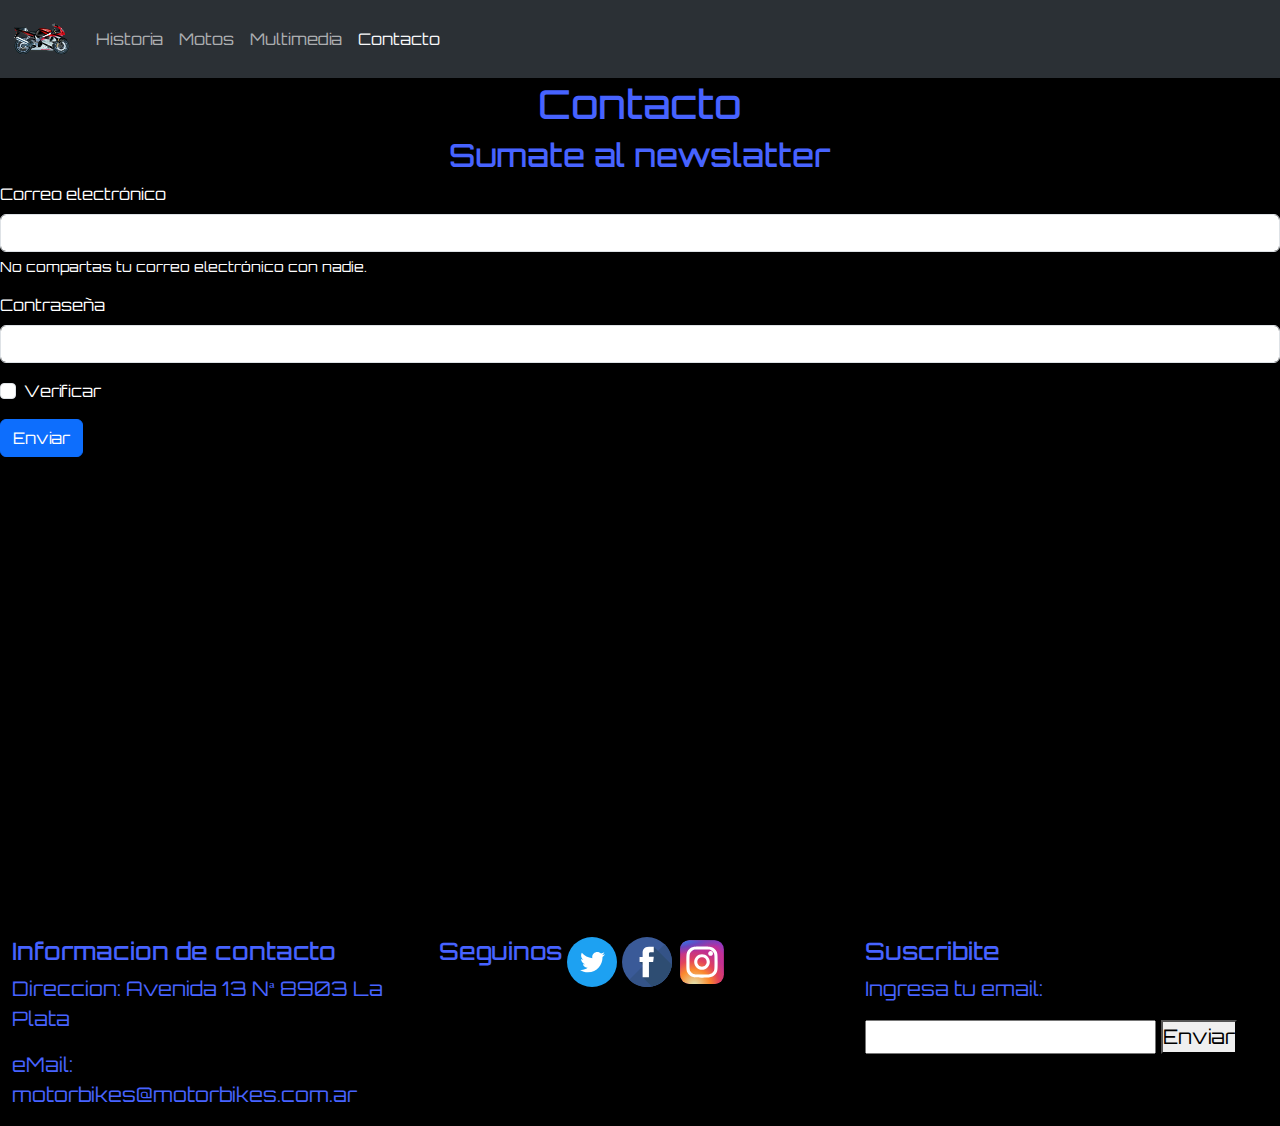
==== pages/contacto.html @ 4d4e0c80 "Agrego & @imports _reset y _tipografias" ====
<!DOCTYPE html>
<html lang="en">

<head>
    <meta charset="UTF-8">
    <meta http-equiv="X-UA-Compatible" content="IE=edge">
    <meta name="viewport" content="width=device-width, initial-scale=1.0">
    <link rel="shortcut icon" href="../images/motoFavi.jpg" type="image/x-icon">
    <link rel="stylesheet" href="../css/bootstrap.min.css">
    <link rel="stylesheet" href="../css/style.css">
    <title>¡Motorbikes!</title>
</head>


<body class="cuerpoContacto">
    <nav class="navbar fixed-top navbar-expand-lg bg-body-tertiary bg-dark" data-bs-theme="dark">
        <div class="container-fluid">
            <a class="navbar-brand" href="../index.html"><img src="../images/motorcycle-svgrepo-com.svg" alt="logo"
                    width="60" height="60"></a>
            <button class="navbar-toggler" type="button" data-bs-toggle="collapse" data-bs-target="#navbarNavAltMarkup"
                aria-controls="navbarNavAltMarkup" aria-expanded="false" aria-label="Toggle navigation">
                <span class="navbar-toggler-icon"></span>
            </button>
            <div class="collapse navbar-collapse" id="navbarNavAltMarkup">
                <div class="navbar-nav">
                    <a class="nav-link" href="../pages/historia.html">Historia</a>
                    <a class="nav-link" href="../pages/motos.html">Motos</a>
                    <a class="nav-link" href="../pages/multimedia.html">Multimedia</a>
                    <a class="nav-link active" aria-current="page" href="#">Contacto</a>
                </div>
            </div>
        </div>
    </nav>
    <div class="contenedorH1">
        <h1 class="tituloH1">Contacto</h1>
        <h2>Sumate al newslatter</h2>
    </div>

    <form id="formulario">
        <div class="mb-3">
            <label for="exampleInputEmail1" class="form-label">Correo electrónico</label>
            <input type="email" class="form-control" id="exampleInputEmail1" aria-describedby="emailHelp">
            <div id="emailHelp" class="form-text">No compartas tu correo electrónico con nadie.</div>
        </div>
        <div class="mb-3">
            <label for="exampleInputPassword1" class="form-label">Contraseña</label>
            <input type="password" class="form-control" id="exampleInputPassword1">
        </div>
        <div class="mb-3 form-check">
            <input type="checkbox" class="form-check-input" id="exampleCheck1">
            <label class="form-check-label" for="exampleCheck1">Verificar</label>
        </div>
        <button type="submit" class="btn btn-primary">Enviar</button>
    </form>
    <div class="mapa">
        <div class="container">
            <div class="row">
                <iframe
                    src="https://www.google.com/maps/embed?pb=!1m14!1m12!1m3!1d22006.909060928116!2d-57.95461338747959!3d-34.92284332078868!2m3!1f0!2f0!3f0!3m2!1i1024!2i768!4f13.1!5e0!3m2!1ses!2sar!4v1678194452359!5m2!1ses!2sar"
                    width="600" height="450" style="border:0;" allowfullscreen="" loading="lazy"
                    referrerpolicy="no-referrer-when-downgrade"></iframe>
            </div>
        </div>
    </div>


    <footer class="footer">
        <div class="container-fluid">
            <div class="row">
                <div class="col-lg-4 col-md-12">
                    <div class="direccion">
                        <h4>Informacion de contacto</h4>
                        <p>Direccion: Avenida 13 Nª 8903 La Plata</p>
                        <p>eMail: motorbikes@motorbikes.com.ar</p>
                    </div>
                </div>
                <div class="col-lg-4 col-md-12">
                    <div class="redes">
                        <h4>Seguinos</h4>
                        <img width="50" src="../images/twitter.svg" alt="Logo de Twitter">
                        <img width="50" src="../images/facebook.svg" alt="Logo de Facebook">
                        <img width="50" src="../images/instagram.svg" alt="Logo de Instagram">
                    </div>
                </div>

                <div class="col-lg-4 col-md-12">
                    <div class="suscripcion">
                        <h4>Suscribite</h4>
                        <p>Ingresa tu email:</p>
                        <input type="text">
                        <button type="submit">Enviar</button>
                    </div>
                </div>
            </div>
        </div>

        </div>
    </footer>

    <script src="../scripts/bootstrap.bundle.min.js"></script>

</body>

</html>
---- css/style.css ----
* {
    margin: 0;
    padding: 0;
    box-sizing: border-box;
}

/*Fuentes*/
@font-face {
    font-family: "Orbitron";
    src: url("../fonts/orbitron/Orbitron-VariableFont_wght.ttf");
}

.cuerpo {
    background-color: black;
    display: grid;
    grid-template-areas:
        "nav            nav             nav"
        "contenedorH1 contenedorH1 contenedorH1"
        "noticias noticias noticias"
        "footer     footer         footer";
    grid-template-rows: 60px 0.3fr 2fr 0.5fr;
    grid-template-columns: 1fr 1fr 1fr;
    gap: 10px;
    min-height: 100vh;
    font-family: "Orbitron";
    padding-top: 10px;


}

/*Barra de navegacion*/
.nav {
    grid-area: nav;
    /*display: flex;*/
    align-items: center;
    font-family: "Orbitron";
    position: fixed;
    top: 0;
    left: 0;
    margin: auto;
    width: 100%;
    background-color: black;

}

/* Esto es de la navbar anterior
.space {
    display: flex;
    justify-content: space-between;
}

.logo {
    display: inline-block;
    vertical-align: middle;
    width: 70px;
}

.logo img {
    display: block;
    width: 100%;
    height: auto;
}

.menu {
    display: flex;
    align-items: center;
}

.menu ul {
    list-style-type: none;
    display: flex;
    justify-content: flex-end;
    align-items: center;


}

.nav li {
    text-align: center;
    
}

.nav a {
    color: rgb(71, 99, 255);
    font-size: 2rem;
    padding: 10px;
    text-decoration: none;

}
*/
.navbar.fixed-top.navbar-expand-lg.bg-body-tertiary.bg-dark {
    padding: 4px 0px;
}

/*Titulo H1*/
.contenedorH1 {
    grid-area: contenedorH1;
    display: flex;
    flex-direction: column;
    justify-content: space-around;
    align-items: center;
    font-family: "Orbitron";
    font-size: 30px;
    color: rgb(71, 99, 255);
    text-align: center;
}

.contenedorH1 h3 {
    font-size: 20px;
    text-align: center;
}



/*Seccion*/

.noticias {
    grid-area: noticias;
    display: grid;
    grid-template-columns: repeat(3, 1fr);
    grid-template-rows: 1fr;
    grid-template-areas:
        "img1 img2 img3"
    ;


}

.noticias_img {
    width: 100%;
    height: 95%;
    object-fit: cover;
}

.seccion1 {
    grid-area: img1;
    border: 1px solid white;
    padding: 10px;
    color: white;
    font-family: "Orbitron";
    text-align: center;

}

.seccion2 {
    grid-area: img2;
    border: 1px solid white;
    padding: 10px;
    color: white;
    font-family: "Orbitron";
    text-align: center;


}

.seccion3 {
    grid-area: img3;
    border: 1px solid white;
    padding: 10px;
    color: white;
    font-family: "Orbitron";
    text-align: center;
}

.noticias .seccion1 .pHover:hover, .noticias .seccion2 .pHover:hover, .noticias .seccion3 .pHover:hover {
    color: red;
  }

/*Pie*/
.footer {
    grid-area: footer;
    display: flex;
    justify-content: space-between;
    color: rgb(71, 99, 255);
    font-family: "Orbitron";
    font-size: 20px;

}

.redes {
    display: flex;
    align-items: flex-start;
    gap: 5px;
}

/*Historia*/

.cuerpoHistoria {
    background-color: black;
    display: grid;
    grid-template-areas:
        "nav      nav      nav       nav"
        "contenedorH1 contenedorH1 contenedorH1 contenedorH1"
        "seccionHistoria seccionHistoria seccionHistoria seccionHistoria "
        "footer     footer    footer      footer";
    grid-template-rows: 60px 0.3fr 2fr 0.5fr;
    grid-template-columns: 1fr 1fr 1fr 1fr;
    gap: 10px;
    min-height: 100vh;
    font-family: "Orbitron";
}

.seccionHistoria {
    grid-area: seccionHistoria;
    font-family: "Orbitron";
    color: white;
}

.col-lg-6.col-md-12 {
    padding: 8px;
}

.card-body {
    background-color: #212529;
    color: white;
}

.container.text-center.h3CardHistoria {
    color: aqua;
}

/* Probando estilos en acordiones
.accordion {
    --bs-accordion-active-bg:black;
}

.accordion-item {
    background-color: black;
    color: white;
}

.accordion-button.collapsed {
    color: rgb(253, 95, 4);
    background: rgb(51, 66, 94);
}*/

/*Motos*/
.cuerpoMotos {
    padding-top: 80px;
    font-family: "Orbitron";
    background-color: black;
}

.card-text{
    color: white;
}

/*Multimedia*/
.cuerpoMultimedia {
    font-family: "Orbitron";
    padding-top: 80px;
    background-color: black;
}

.container-fluid.sonidos{
    padding: 15px 0px;
}

/*Contacto*/

.cuerpoContacto {
    font-family: "Orbitron";
    background-color: black;
    padding-top: 80px;
}

#formulario {
    color: white;
}

#emailHelp{
    color: white;
}

.mapa{
    padding: 15px 0px 15px 0px;
}

/*Mediasqueris*/

@media (max-width:768px) {
    .noticias {
        grid-template-columns: 1fr;
        grid-template-rows: 1fr 1fr 1fr;
        grid-template-areas:
            "img1"
            "img2"
            "img3";
    }

    .footer {
        flex-direction: column;
        justify-content: space-evenly;
    }
}
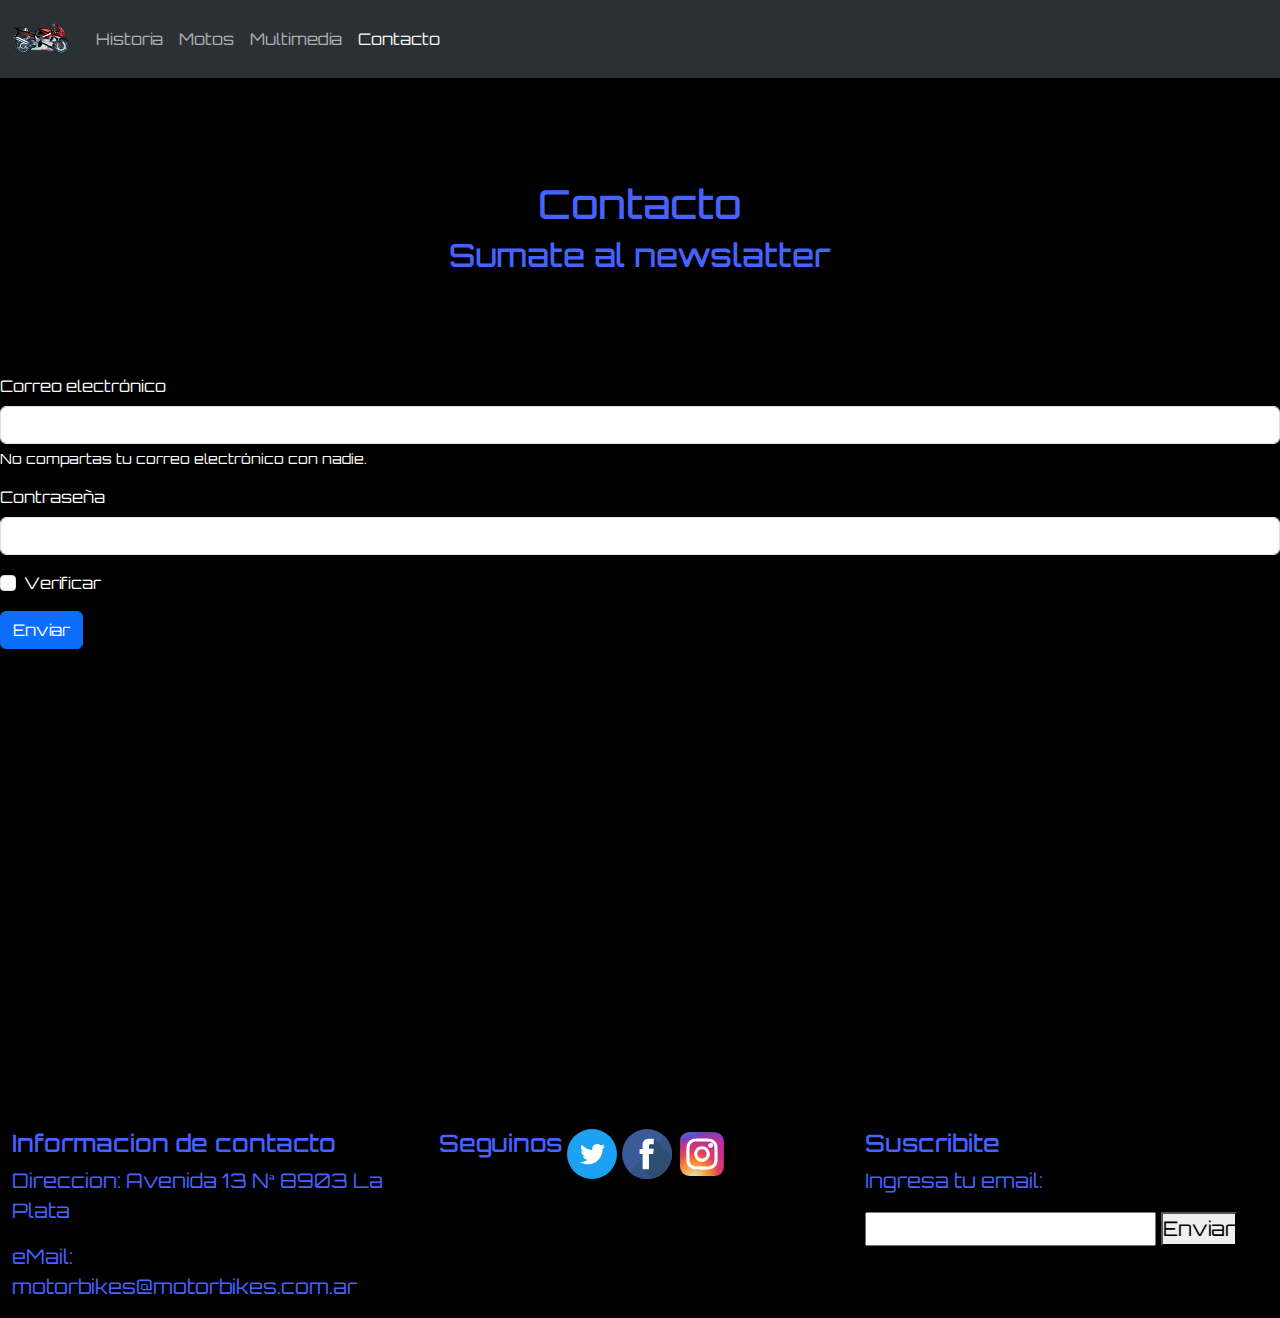
==== commit fb2b50a3: "Includes, mixin, variables, &, gradientes, animaciones SEO" ====
--- a/pages/contacto.html
+++ b/pages/contacto.html
@@ -7,7 +7,7 @@
     <meta name="viewport" content="width=device-width, initial-scale=1.0">
     <link rel="shortcut icon" href="../images/motoFavi.jpg" type="image/x-icon">
     <link rel="stylesheet" href="../css/bootstrap.min.css">
-    <link rel="stylesheet" href="../css/style.css">
+    <link rel="stylesheet" href="../css/styles.css">
     <title>¡Motorbikes!</title>
 </head>
 
@@ -32,8 +32,8 @@
         </div>
     </nav>
     <div class="contenedorH1">
-        <h1 class="tituloH1">Contacto</h1>
-        <h2>Sumate al newslatter</h2>
+        <h1 class="tituloH1" id="h1Contacto">Contacto</h1>
+        <h2 id="h2Contacto">Sumate al newslatter</h2>
     </div>
 
     <form id="formulario">
--- a/css/styles.css
+++ b/css/styles.css
@@ -0,0 +1,225 @@
+* {
+  margin: 0;
+  padding: 0;
+  box-sizing: border-box;
+}
+
+/*Fuentes*/
+@font-face {
+  font-family: "Orbitron";
+  src: url("../fonts/orbitron/Orbitron-VariableFont_wght.ttf");
+}
+.cuerpo {
+  background-image: linear-gradient(112.1deg, rgb(32, 38, 57) 11.4%, rgb(63, 76, 119) 70.2%);
+  display: grid;
+  grid-template-areas: "nav            nav             nav" "contenedorH1 contenedorH1 contenedorH1" "noticias noticias noticias" "footer     footer         footer";
+  grid-template-rows: 60px 0.3fr 2fr 0.5fr;
+  grid-template-columns: 1fr 1fr 1fr;
+  gap: 10px;
+  min-height: 100vh;
+  font-family: "Orbitron";
+}
+
+/*Barra de navegacion*/
+.nav {
+  grid-area: nav;
+  /*display: flex;*/
+  align-items: center;
+  font-family: "Orbitron";
+  position: fixed;
+  top: 0;
+  left: 0;
+  margin: auto;
+  width: 100%;
+  background-color: black;
+}
+
+.navbar.fixed-top.navbar-expand-lg.bg-body-tertiary.bg-dark {
+  padding: 4px 0px;
+}
+
+/*Titulo H1*/
+.contenedorH1 {
+  grid-area: contenedorH1;
+  display: flex;
+  flex-direction: column;
+  justify-content: space-around;
+  align-items: center;
+  font-family: "Orbitron";
+  font-size: 30px;
+  color: rgb(71, 99, 255);
+  text-align: center;
+}
+.contenedorH1 h3 {
+  font-size: 20px;
+  text-align: center;
+}
+
+#h1Index {
+  margin-top: 100px;
+}
+
+#h2Index {
+  margin-bottom: 100px;
+}
+
+/*Seccion*/
+.noticias {
+  grid-area: noticias;
+  display: grid;
+  grid-template-columns: repeat(3, 1fr);
+  grid-template-rows: 1fr;
+  grid-template-areas: "img1 img2 img3";
+}
+.noticias .seccion1, .noticias .seccion2, .noticias .seccion3 {
+  border: 1px solid white;
+  padding: 10px;
+  color: white;
+  font-family: "Orbitron";
+  text-align: center;
+}
+.noticias .seccion1 .pHover:hover, .noticias .seccion2 .pHover:hover, .noticias .seccion3 .pHover:hover {
+  color: red;
+}
+
+.noticias_img {
+  width: 100%;
+  height: 95%;
+  object-fit: cover;
+}
+
+.seccion1 {
+  grid-area: img1;
+}
+
+.seccion2 {
+  grid-area: img2;
+}
+
+.seccion3 {
+  grid-area: img3;
+}
+
+/*Pie*/
+.footer {
+  grid-area: footer;
+  display: flex;
+  justify-content: space-between;
+  color: rgb(71, 99, 255);
+  font-family: "Orbitron";
+  font-size: 20px;
+}
+
+.redes {
+  display: flex;
+  align-items: flex-start;
+  gap: 5px;
+}
+
+/*Historia*/
+.cuerpoHistoria {
+  background-color: black;
+  display: grid;
+  grid-template-areas: "nav      nav      nav       nav" "contenedorH1 contenedorH1 contenedorH1 contenedorH1" "seccionHistoria seccionHistoria seccionHistoria seccionHistoria " "footer     footer    footer      footer";
+  grid-template-rows: 60px 0.3fr 2fr 0.5fr;
+  grid-template-columns: 1fr 1fr 1fr 1fr;
+  gap: 10px;
+  min-height: 100vh;
+  font-family: "Orbitron";
+}
+.cuerpoHistoria #h1Historia {
+  margin-top: 100px;
+}
+.cuerpoHistoria #h2Historia {
+  margin-bottom: 100px;
+}
+.cuerpoHistoria .seccionHistoria {
+  grid-area: seccionHistoria;
+  font-family: "Orbitron";
+  color: white;
+}
+.cuerpoHistoria .seccionHistoria .col-lg-6.col-md-12 {
+  padding: 8px;
+}
+.cuerpoHistoria .seccionHistoria .col-lg-6.col-md-12 .card-body {
+  background-color: #212529;
+  color: white;
+}
+.cuerpoHistoria .seccionHistoria .col-lg-6.col-md-12 .card-body .container.text-center.h3CardHistoria {
+  color: aqua;
+}
+
+/*Motos*/
+.cuerpoMotos {
+  padding-top: 80px;
+  font-family: "Orbitron";
+  background-color: black;
+}
+.cuerpoMotos #h1Motos {
+  margin-top: 100px;
+}
+.cuerpoMotos #h2Motos {
+  margin-bottom: 100px;
+}
+.cuerpoMotos .col-lg-6.col-md-12 {
+  padding: 8px;
+}
+.cuerpoMotos .card-body {
+  background-color: #212529;
+  color: white;
+}
+
+.card-text {
+  color: white;
+  text-align: center;
+}
+
+/*Multimedia*/
+.cuerpoMultimedia {
+  font-family: "Orbitron";
+  padding-top: 80px;
+  background-color: black;
+}
+.cuerpoMultimedia #h1Multimedia {
+  margin: 100px 0 100px 0;
+}
+.cuerpoMultimedia .container-fluid.sonidos {
+  padding: 15px 0px;
+}
+
+/*Contacto*/
+.cuerpoContacto {
+  font-family: "Orbitron";
+  background-color: black;
+  padding-top: 80px;
+}
+.cuerpoContacto #h1Contacto {
+  margin-top: 100px;
+}
+.cuerpoContacto #h2Contacto {
+  margin-bottom: 100px;
+}
+.cuerpoContacto #formulario {
+  color: white;
+}
+.cuerpoContacto #formulario #emailHelp {
+  color: white;
+}
+.cuerpoContacto .mapa {
+  padding: 15px 0px 15px 0px;
+}
+
+/*Mediasqueris*/
+@media (max-width: 768px) {
+  .noticias {
+    grid-template-columns: 1fr;
+    grid-template-rows: 1fr 1fr 1fr;
+    grid-template-areas: "img1" "img2" "img3";
+  }
+  .footer {
+    flex-direction: column;
+    justify-content: space-evenly;
+  }
+}
+
+/*# sourceMappingURL=styles.css.map */
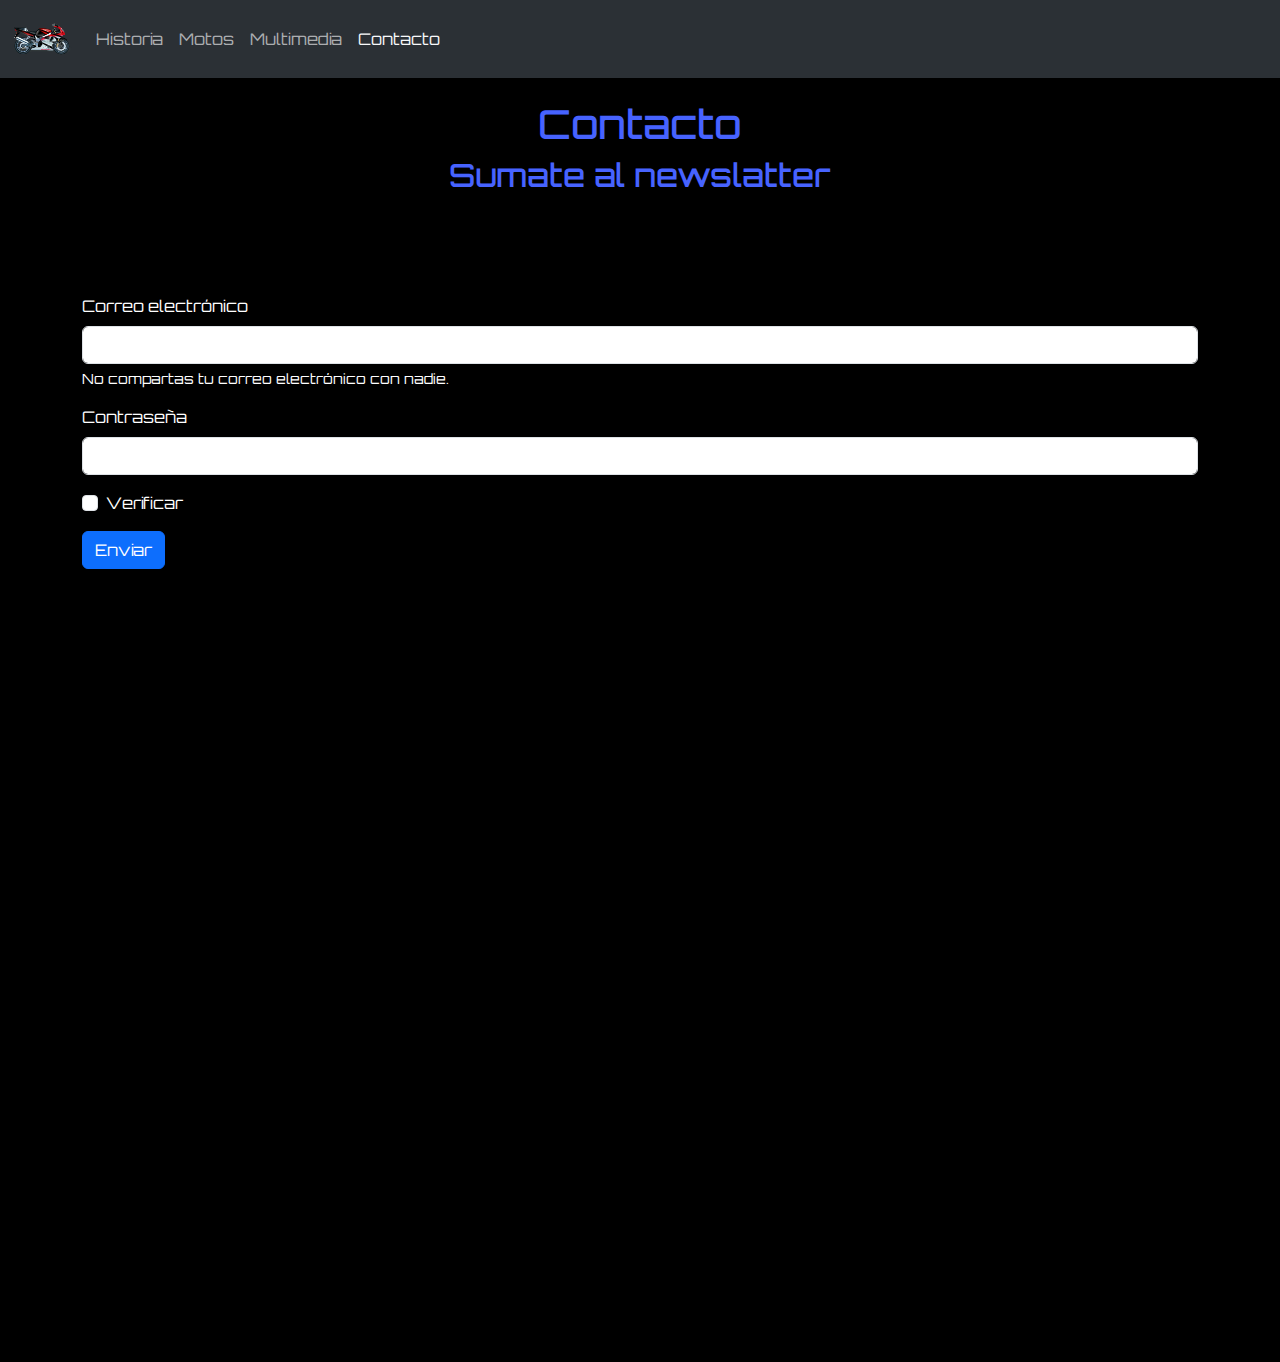
==== commit 1defc4e0: "Card en Index con transition y transform" ====
--- a/pages/contacto.html
+++ b/pages/contacto.html
@@ -6,13 +6,14 @@
     <meta http-equiv="X-UA-Compatible" content="IE=edge">
     <meta name="viewport" content="width=device-width, initial-scale=1.0">
     <link rel="shortcut icon" href="../images/motoFavi.jpg" type="image/x-icon">
+    <link href="https://unpkg.com/aos@2.3.1/dist/aos.css" rel="stylesheet">
     <link rel="stylesheet" href="../css/bootstrap.min.css">
     <link rel="stylesheet" href="../css/styles.css">
     <title>¡Motorbikes!</title>
 </head>
 
 
-<body class="cuerpoContacto">
+<body class="container cuerpoContacto">
     <nav class="navbar fixed-top navbar-expand-lg bg-body-tertiary bg-dark" data-bs-theme="dark">
         <div class="container-fluid">
             <a class="navbar-brand" href="../index.html"><img src="../images/motorcycle-svgrepo-com.svg" alt="logo"
@@ -65,39 +66,44 @@
 
 
     <footer class="footer">
-        <div class="container-fluid">
-            <div class="row">
-                <div class="col-lg-4 col-md-12">
-                    <div class="direccion">
-                        <h4>Informacion de contacto</h4>
-                        <p>Direccion: Avenida 13 Nª 8903 La Plata</p>
-                        <p>eMail: motorbikes@motorbikes.com.ar</p>
-                    </div>
+        <div class="container">
+          <div class="row">
+            <div class="col-lg-4 col-md-12">
+              <div data-aos="fade-up">
+                <div class="direccion">
+                  <h4>Informacion de contacto</h4>
+                  <p>Direccion: Avenida 13 Nª 8903 La Plata</p>
+                  <p>eMail: motorbikes@motorbikes.com.ar</p>
                 </div>
-                <div class="col-lg-4 col-md-12">
-                    <div class="redes">
-                        <h4>Seguinos</h4>
-                        <img width="50" src="../images/twitter.svg" alt="Logo de Twitter">
-                        <img width="50" src="../images/facebook.svg" alt="Logo de Facebook">
-                        <img width="50" src="../images/instagram.svg" alt="Logo de Instagram">
-                    </div>
+              </div>
+            </div>
+            <div class="col-lg-4 col-md-12">
+              <div data-aos="flip-left">
+                <div class="redes">
+                  <h4>Seguinos</h4>
+                  <img width="50" src="../images/twitter.svg" alt="Logo de Twitter">
+                  <img width="50" src="../images/facebook.svg" alt="Logo de Facebook">
+                  <img width="50" src="../images/instagram.svg" alt="Logo de Instagram">
                 </div>
-
-                <div class="col-lg-4 col-md-12">
-                    <div class="suscripcion">
-                        <h4>Suscribite</h4>
-                        <p>Ingresa tu email:</p>
-                        <input type="text">
-                        <button type="submit">Enviar</button>
-                    </div>
+              </div>
+            </div>
+            <div class="col-lg-4 col-md-12">
+              <div data-aos="fade-up">
+                <div class="suscripcion">
+                  <h4>Suscribite</h4>
+                  <p>Ingresa tu email:</p>
+                  <input type="text">
+                  <button type="submit">Enviar</button>
                 </div>
+              </div>
             </div>
+          </div>
         </div>
-
-        </div>
-    </footer>
-
-    <script src="../scripts/bootstrap.bundle.min.js"></script>
+      </footer>
+    
+      <script src="../scripts/bootstrap.bundle.min.js"></script>
+      <script src="https://unpkg.com/aos@2.3.1/dist/aos.js"></script>
+      <script>AOS.init();</script>
 
 </body>
 
--- a/css/styles.css
+++ b/css/styles.css
@@ -11,10 +11,6 @@
 }
 .cuerpo {
   background-image: linear-gradient(112.1deg, rgb(32, 38, 57) 11.4%, rgb(63, 76, 119) 70.2%);
-  display: grid;
-  grid-template-areas: "nav            nav             nav" "contenedorH1 contenedorH1 contenedorH1" "noticias noticias noticias" "footer     footer         footer";
-  grid-template-rows: 60px 0.3fr 2fr 0.5fr;
-  grid-template-columns: 1fr 1fr 1fr;
   gap: 10px;
   min-height: 100vh;
   font-family: "Orbitron";
@@ -22,8 +18,6 @@
 
 /*Barra de navegacion*/
 .nav {
-  grid-area: nav;
-  /*display: flex;*/
   align-items: center;
   font-family: "Orbitron";
   position: fixed;
@@ -40,18 +34,9 @@
 
 /*Titulo H1*/
 .contenedorH1 {
-  grid-area: contenedorH1;
-  display: flex;
-  flex-direction: column;
-  justify-content: space-around;
-  align-items: center;
   font-family: "Orbitron";
   font-size: 30px;
   color: rgb(71, 99, 255);
-  text-align: center;
-}
-.contenedorH1 h3 {
-  font-size: 20px;
   text-align: center;
 }
 
@@ -65,49 +50,24 @@
 
 /*Seccion*/
 .noticias {
-  grid-area: noticias;
-  display: grid;
-  grid-template-columns: repeat(3, 1fr);
-  grid-template-rows: 1fr;
-  grid-template-areas: "img1 img2 img3";
-}
-.noticias .seccion1, .noticias .seccion2, .noticias .seccion3 {
-  border: 1px solid white;
-  padding: 10px;
-  color: white;
   font-family: "Orbitron";
   text-align: center;
 }
-.noticias .seccion1 .pHover:hover, .noticias .seccion2 .pHover:hover, .noticias .seccion3 .pHover:hover {
-  color: red;
+.noticias .card.h-100 .card-text {
+  color: black;
 }
-
-.noticias_img {
-  width: 100%;
-  height: 95%;
-  object-fit: cover;
-}
-
-.seccion1 {
-  grid-area: img1;
-}
-
-.seccion2 {
-  grid-area: img2;
-}
-
-.seccion3 {
-  grid-area: img3;
+.noticias .card.h-100:hover {
+  transform: scale(1.1);
+  transition: all 0.3s;
 }
 
 /*Pie*/
 .footer {
-  grid-area: footer;
-  display: flex;
-  justify-content: space-between;
   color: rgb(71, 99, 255);
   font-family: "Orbitron";
   font-size: 20px;
+  margin-top: 40px;
+  margin-bottom: 24px;
 }
 
 .redes {
@@ -119,10 +79,6 @@
 /*Historia*/
 .cuerpoHistoria {
   background-color: black;
-  display: grid;
-  grid-template-areas: "nav      nav      nav       nav" "contenedorH1 contenedorH1 contenedorH1 contenedorH1" "seccionHistoria seccionHistoria seccionHistoria seccionHistoria " "footer     footer    footer      footer";
-  grid-template-rows: 60px 0.3fr 2fr 0.5fr;
-  grid-template-columns: 1fr 1fr 1fr 1fr;
   gap: 10px;
   min-height: 100vh;
   font-family: "Orbitron";
@@ -134,7 +90,6 @@
   margin-bottom: 100px;
 }
 .cuerpoHistoria .seccionHistoria {
-  grid-area: seccionHistoria;
   font-family: "Orbitron";
   color: white;
 }
@@ -151,7 +106,6 @@
 
 /*Motos*/
 .cuerpoMotos {
-  padding-top: 80px;
   font-family: "Orbitron";
   background-color: black;
 }
@@ -177,13 +131,12 @@
 /*Multimedia*/
 .cuerpoMultimedia {
   font-family: "Orbitron";
-  padding-top: 80px;
   background-color: black;
 }
 .cuerpoMultimedia #h1Multimedia {
   margin: 100px 0 100px 0;
 }
-.cuerpoMultimedia .container-fluid.sonidos {
+.cuerpoMultimedia .container.sonidos {
   padding: 15px 0px;
 }
 
@@ -191,7 +144,6 @@
 .cuerpoContacto {
   font-family: "Orbitron";
   background-color: black;
-  padding-top: 80px;
 }
 .cuerpoContacto #h1Contacto {
   margin-top: 100px;
@@ -209,17 +161,4 @@
   padding: 15px 0px 15px 0px;
 }
 
-/*Mediasqueris*/
-@media (max-width: 768px) {
-  .noticias {
-    grid-template-columns: 1fr;
-    grid-template-rows: 1fr 1fr 1fr;
-    grid-template-areas: "img1" "img2" "img3";
-  }
-  .footer {
-    flex-direction: column;
-    justify-content: space-evenly;
-  }
-}
-
 /*# sourceMappingURL=styles.css.map */
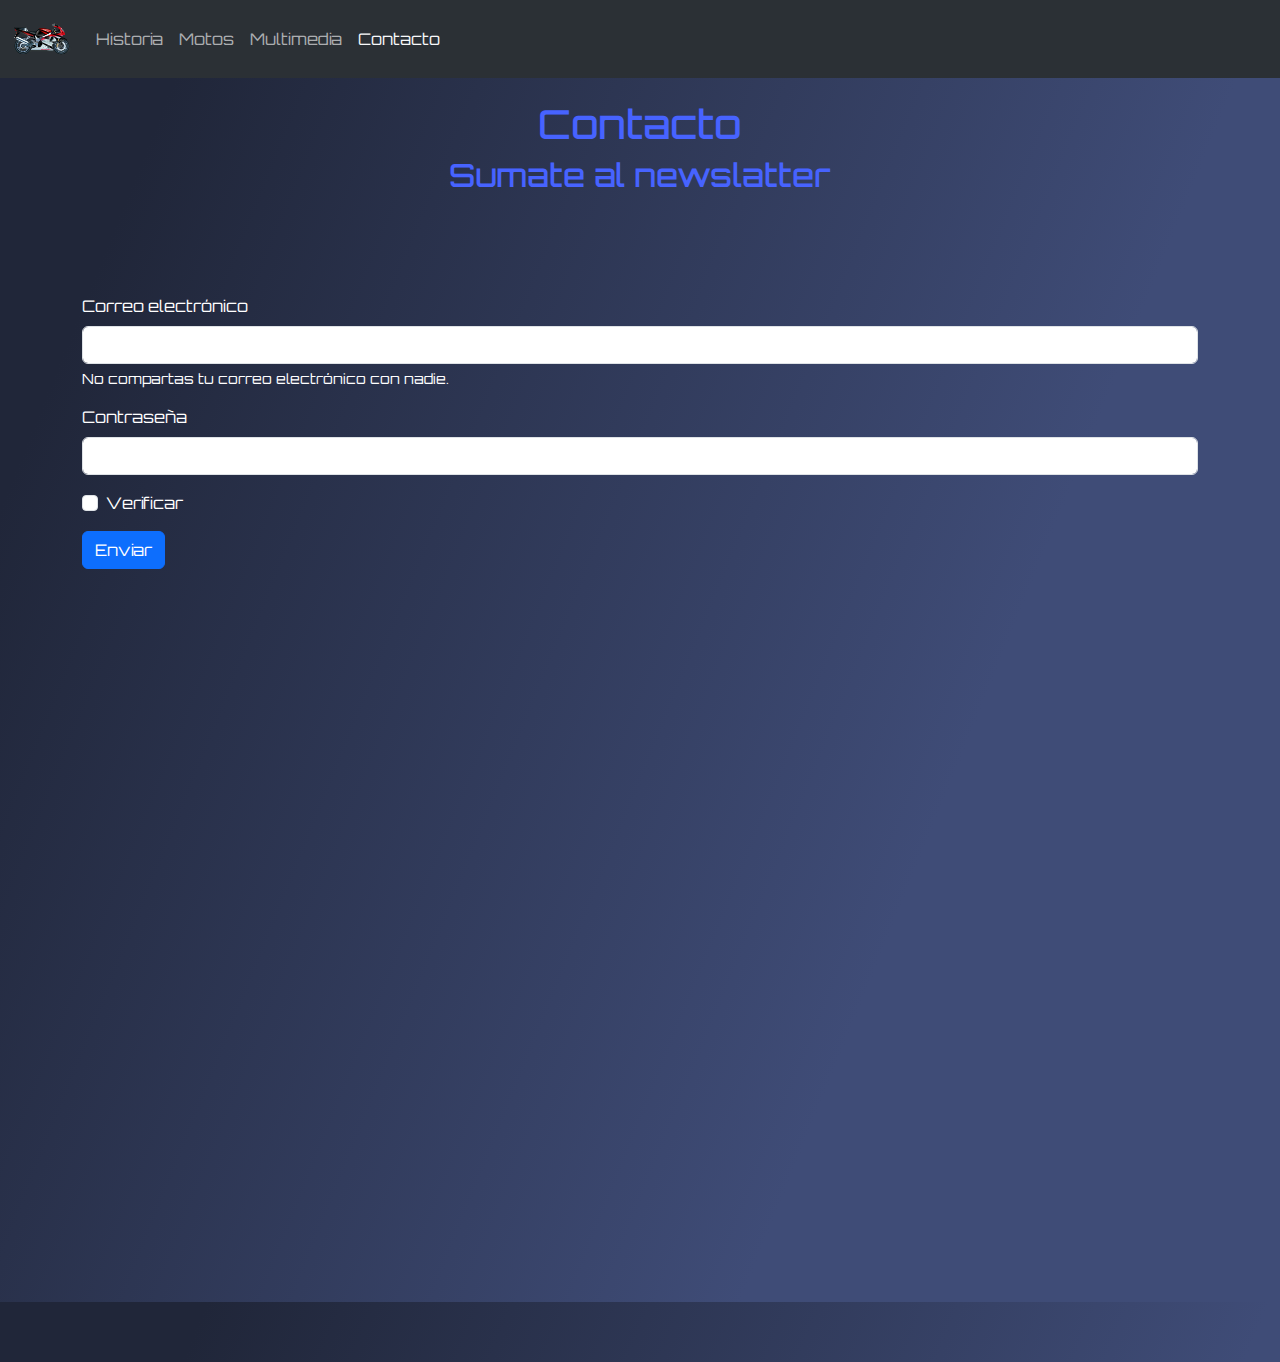
==== commit 52d95933: "Detalles en noticias, titulos, comentarios" ====
--- a/pages/contacto.html
+++ b/pages/contacto.html
@@ -1,6 +1,8 @@
+<!--Declaro doc html5-->
 <!DOCTYPE html>
 <html lang="en">
 
+<!--meta links favicon css titulo del sitio-->
 <head>
     <meta charset="UTF-8">
     <meta http-equiv="X-UA-Compatible" content="IE=edge">
@@ -12,7 +14,7 @@
     <title>¡Motorbikes!</title>
 </head>
 
-
+<!--cuerpo principal de pagina Contacto -->
 <body class="container cuerpoContacto">
     <nav class="navbar fixed-top navbar-expand-lg bg-body-tertiary bg-dark" data-bs-theme="dark">
         <div class="container-fluid">
@@ -32,11 +34,14 @@
             </div>
         </div>
     </nav>
+
+    <!--Contenedor Titulos-->
     <div class="contenedorH1">
-        <h1 class="tituloH1" id="h1Contacto">Contacto</h1>
-        <h2 id="h2Contacto">Sumate al newslatter</h2>
+        <h1>Contacto</h1>
+        <h2>Sumate al newslatter</h2>
     </div>
 
+    <!--Contenedor Formulario-->
     <form id="formulario">
         <div class="mb-3">
             <label for="exampleInputEmail1" class="form-label">Correo electrónico</label>
@@ -53,6 +58,8 @@
         </div>
         <button type="submit" class="btn btn-primary">Enviar</button>
     </form>
+
+    <!--Contenedor Mapa-->
     <div class="mapa">
         <div class="container">
             <div class="row">
@@ -64,7 +71,7 @@
         </div>
     </div>
 
-
+    <!--Footer-->
     <footer class="footer">
         <div class="container">
           <div class="row">
@@ -93,14 +100,15 @@
                   <h4>Suscribite</h4>
                   <p>Ingresa tu email:</p>
                   <input type="text">
-                  <button type="submit">Enviar</button>
+                  <button type="button" class="btn btn-outline-primary">Enviar</button>
                 </div>
               </div>
             </div>
           </div>
         </div>
       </footer>
-    
+
+      <!--Scripts bootstrap y aos -->
       <script src="../scripts/bootstrap.bundle.min.js"></script>
       <script src="https://unpkg.com/aos@2.3.1/dist/aos.js"></script>
       <script>AOS.init();</script>
--- a/css/styles.css
+++ b/css/styles.css
@@ -9,46 +9,41 @@
   font-family: "Orbitron";
   src: url("../fonts/orbitron/Orbitron-VariableFont_wght.ttf");
 }
-.cuerpo {
+/*A todos los bodys*/
+.cuerpo,
+.cuerpoHistoria,
+.cuerpoMotos,
+.cuerpoMultimedia,
+.cuerpoContacto {
   background-image: linear-gradient(112.1deg, rgb(32, 38, 57) 11.4%, rgb(63, 76, 119) 70.2%);
   gap: 10px;
   min-height: 100vh;
   font-family: "Orbitron";
 }
 
-/*Barra de navegacion*/
-.nav {
-  align-items: center;
-  font-family: "Orbitron";
-  position: fixed;
-  top: 0;
-  left: 0;
-  margin: auto;
-  width: 100%;
-  background-color: black;
-}
-
+/*Pading para la nav*/
 .navbar.fixed-top.navbar-expand-lg.bg-body-tertiary.bg-dark {
   padding: 4px 0px;
 }
 
-/*Titulo H1*/
+/*Titulos*/
 .contenedorH1 {
   font-family: "Orbitron";
   font-size: 30px;
   color: rgb(71, 99, 255);
   text-align: center;
+  margin: 100px 0 100px 0;
 }
 
-#h1Index {
-  margin-top: 100px;
+.contenedorH3 {
+  font-family: "Orbitron";
+  font-size: 30px;
+  color: rgb(71, 99, 255);
+  text-align: center;
+  margin: 50px 0 50px 0;
 }
 
-#h2Index {
-  margin-bottom: 100px;
-}
-
-/*Seccion*/
+/*Seccion Noticias*/
 .noticias {
   font-family: "Orbitron";
   text-align: center;
@@ -61,7 +56,7 @@
   transition: all 0.3s;
 }
 
-/*Pie*/
+/*Footer*/
 .footer {
   color: rgb(71, 99, 255);
   font-family: "Orbitron";
@@ -76,19 +71,7 @@
   gap: 5px;
 }
 
-/*Historia*/
-.cuerpoHistoria {
-  background-color: black;
-  gap: 10px;
-  min-height: 100vh;
-  font-family: "Orbitron";
-}
-.cuerpoHistoria #h1Historia {
-  margin-top: 100px;
-}
-.cuerpoHistoria #h2Historia {
-  margin-bottom: 100px;
-}
+/*Seccion Historia*/
 .cuerpoHistoria .seccionHistoria {
   font-family: "Orbitron";
   color: white;
@@ -104,17 +87,7 @@
   color: aqua;
 }
 
-/*Motos*/
-.cuerpoMotos {
-  font-family: "Orbitron";
-  background-color: black;
-}
-.cuerpoMotos #h1Motos {
-  margin-top: 100px;
-}
-.cuerpoMotos #h2Motos {
-  margin-bottom: 100px;
-}
+/*Seccion Motos*/
 .cuerpoMotos .col-lg-6.col-md-12 {
   padding: 8px;
 }
@@ -128,29 +101,12 @@
   text-align: center;
 }
 
-/*Multimedia*/
-.cuerpoMultimedia {
-  font-family: "Orbitron";
-  background-color: black;
-}
-.cuerpoMultimedia #h1Multimedia {
-  margin: 100px 0 100px 0;
-}
+/*Seccion Multimedia*/
 .cuerpoMultimedia .container.sonidos {
   padding: 15px 0px;
 }
 
 /*Contacto*/
-.cuerpoContacto {
-  font-family: "Orbitron";
-  background-color: black;
-}
-.cuerpoContacto #h1Contacto {
-  margin-top: 100px;
-}
-.cuerpoContacto #h2Contacto {
-  margin-bottom: 100px;
-}
 .cuerpoContacto #formulario {
   color: white;
 }
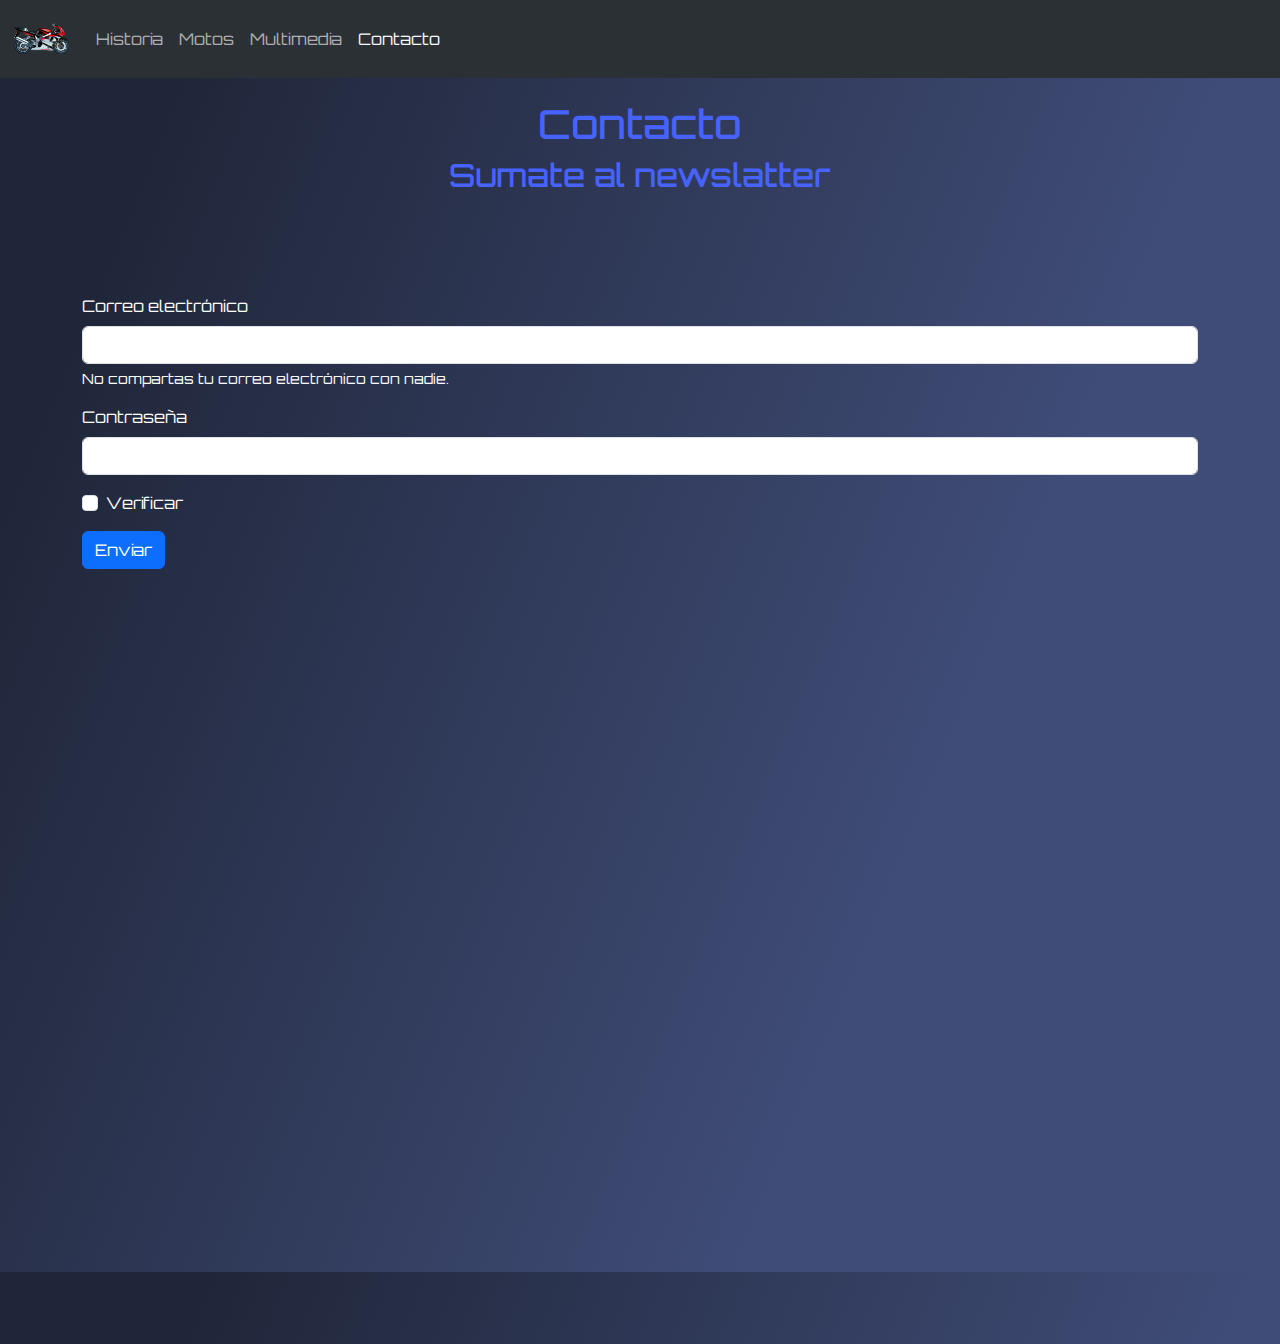
==== commit baa7d948: "encontre scroll horizontal, era el mail" ====
--- a/pages/contacto.html
+++ b/pages/contacto.html
@@ -73,40 +73,45 @@
 
     <!--Footer-->
     <footer class="footer">
-        <div class="container">
+      <div class="container">
           <div class="row">
-            <div class="col-lg-4 col-md-12">
-              <div data-aos="fade-up">
-                <div class="direccion">
-                  <h4>Informacion de contacto</h4>
-                  <p>Direccion: Avenida 13 Nª 8903 La Plata</p>
-                  <p>eMail: motorbikes@motorbikes.com.ar</p>
-                </div>
+              <div class="col-lg-4 col-md-12">
+                  <div data-aos="fade-up">
+                      <div class="direccion">
+                          <h4>Informacion de contacto</h4>
+                          <p>Direccion: Avenida 13 Nª 8903 La Plata</p>
+                          <p class="mail">eMail: motorbikes@motors.com</p>
+                      </div>
+                  </div>
               </div>
-            </div>
-            <div class="col-lg-4 col-md-12">
-              <div data-aos="flip-left">
-                <div class="redes">
-                  <h4>Seguinos</h4>
-                  <img width="50" src="../images/twitter.svg" alt="Logo de Twitter">
-                  <img width="50" src="../images/facebook.svg" alt="Logo de Facebook">
-                  <img width="50" src="../images/instagram.svg" alt="Logo de Instagram">
-                </div>
+              <div class="col-lg-4 col-md-12">
+                  <div data-aos="flip-left">
+                      <div class="redes">
+                          <h4>Seguinos</h4>
+                          <a href="https://twitter.com/MotorbikeMag" target="_blank" rel="noopener noreferrer"><img
+                                  width="50" src="../images/twitter.svg" alt="Logo de Twitter"></a>
+                          <a href="https://www.facebook.com/MotorbikesTV" target="_blank"
+                              rel="noopener noreferrer"><img width="50" src="../images/facebook.svg"
+                                  alt="Logo de Facebook"></a>
+                          <a href="https://www.instagram.com/motorbikemag/?hl=es" target="_blank"
+                              rel="noopener noreferrer"><img width="50" src="../images/instagram.svg"
+                                  alt="Logo de Instagram"></a>
+                      </div>
+                  </div>
               </div>
-            </div>
-            <div class="col-lg-4 col-md-12">
-              <div data-aos="fade-up">
-                <div class="suscripcion">
-                  <h4>Suscribite</h4>
-                  <p>Ingresa tu email:</p>
-                  <input type="text">
-                  <button type="button" class="btn btn-outline-primary">Enviar</button>
-                </div>
+              <div class="col-lg-4 col-md-12">
+                  <div data-aos="fade-up">
+                      <div class="suscripcion">
+                          <h4>Suscribite</h4>
+                          <p>Ingresa tu email:</p>
+                          <input type="text">
+                          <button type="button" class="btn btn-outline-primary">Enviar</button>
+                      </div>
+                  </div>
               </div>
-            </div>
           </div>
-        </div>
-      </footer>
+      </div>
+  </footer>
 
       <!--Scripts bootstrap y aos -->
       <script src="../scripts/bootstrap.bundle.min.js"></script>
--- a/css/styles.css
+++ b/css/styles.css
@@ -64,11 +64,21 @@
   margin-top: 40px;
   margin-bottom: 24px;
 }
+.footer .mail {
+  color: #ee752f;
+}
 
 .redes {
   display: flex;
   align-items: flex-start;
   gap: 5px;
+}
+.redes .card.h-101 {
+  background: none;
+}
+.redes .card.h-101:hover {
+  transform: scale(1.1);
+  transition: all 0.3s;
 }
 
 /*Seccion Historia*/
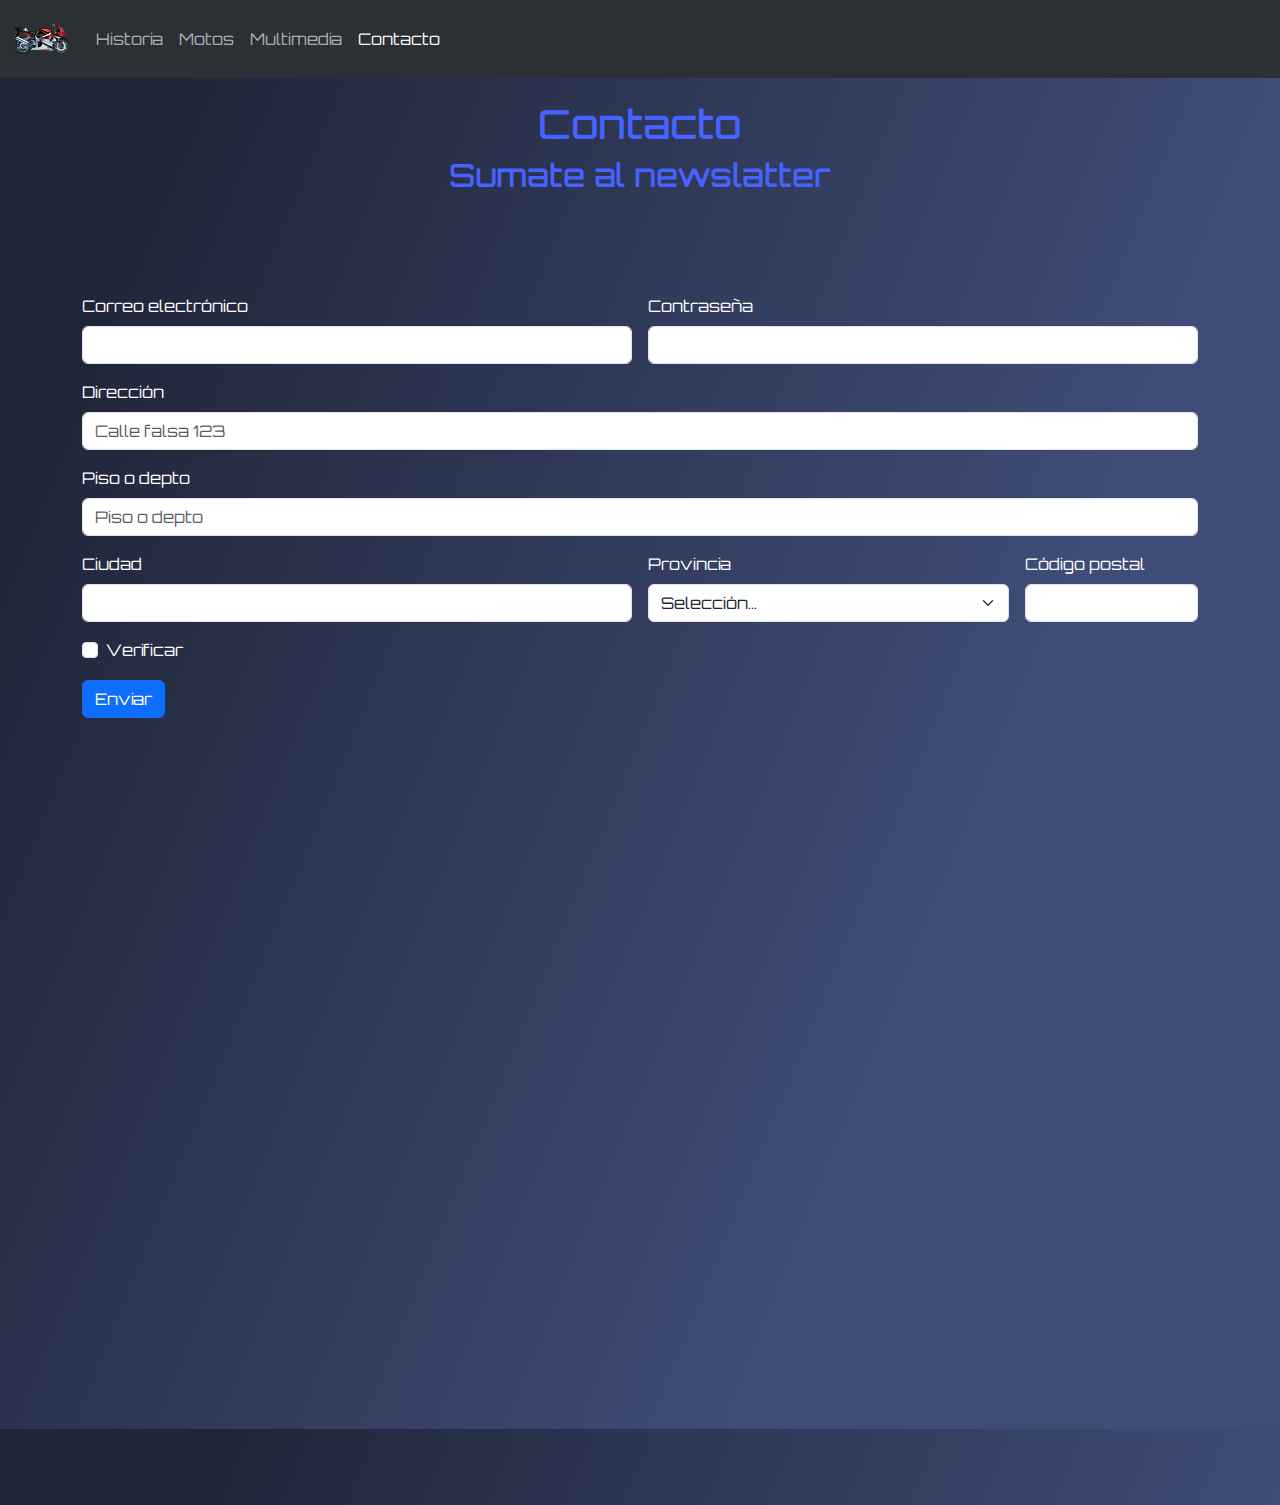
==== commit 4177b110: "mas noticias, acordeones" ====
--- a/pages/contacto.html
+++ b/pages/contacto.html
@@ -42,22 +42,53 @@
     </div>
 
     <!--Contenedor Formulario-->
-    <form id="formulario">
-        <div class="mb-3">
-            <label for="exampleInputEmail1" class="form-label">Correo electrónico</label>
-            <input type="email" class="form-control" id="exampleInputEmail1" aria-describedby="emailHelp">
-            <div id="emailHelp" class="form-text">No compartas tu correo electrónico con nadie.</div>
+    <form id="formulario" class="row g-3">
+        <div class="col-md-6">
+          <label for="inputEmail4" class="form-label">Correo electrónico</label>
+          <input type="email" class="form-control" id="inputEmail4">
         </div>
-        <div class="mb-3">
-            <label for="exampleInputPassword1" class="form-label">Contraseña</label>
-            <input type="password" class="form-control" id="exampleInputPassword1">
+        <div class="col-md-6">
+          <label for="inputPassword4" class="form-label">Contraseña</label>
+          <input type="password" class="form-control" id="inputPassword4">
         </div>
-        <div class="mb-3 form-check">
-            <input type="checkbox" class="form-check-input" id="exampleCheck1">
-            <label class="form-check-label" for="exampleCheck1">Verificar</label>
+        <div class="col-12">
+          <label for="inputAddress" class="form-label">Dirección</label>
+          <input type="text" class="form-control" id="inputAddress" placeholder="Calle falsa 123">
         </div>
-        <button type="submit" class="btn btn-primary">Enviar</button>
-    </form>
+        <div class="col-12">
+          <label for="inputAddress2" class="form-label">Piso o depto</label>
+          <input type="text" class="form-control" id="inputAddress2" placeholder="Piso o depto">
+        </div>
+        <div class="col-md-6">
+          <label for="inputCity" class="form-label">Ciudad</label>
+          <input type="text" class="form-control" id="Ciudad">
+        </div>
+        <div class="col-md-4">
+          <label for="inputState" class="form-label">Provincia</label>
+          <select id="inputState" class="form-select">
+            <option selected>Selección...</option>
+            <option>Buenos Aires</option>
+            <option>Misiones</option>
+            <option>Entre Rios</option>
+            <option>Córdoba</option>
+          </select>
+        </div>
+        <div class="col-md-2">
+          <label for="inputZip" class="form-label">Código postal</label>
+          <input type="text" class="form-control" id="inputZip">
+        </div>
+        <div class="col-12">
+          <div class="form-check">
+            <input class="form-check-input" type="checkbox" id="gridCheck">
+            <label class="form-check-label" for="gridCheck">
+              Verificar
+            </label>
+          </div>
+        </div>
+        <div class="col-12">
+          <button type="submit" class="btn btn-primary">Enviar</button>
+        </div>
+      </form>    
 
     <!--Contenedor Mapa-->
     <div class="mapa">
@@ -104,7 +135,9 @@
                       <div class="suscripcion">
                           <h4>Suscribite</h4>
                           <p>Ingresa tu email:</p>
-                          <input type="text">
+                          <div class="col-md-12 campoInput">
+                            <input type="email" class="form-control" id="inputEmail4">
+                        </div>
                           <button type="button" class="btn btn-outline-primary">Enviar</button>
                       </div>
                   </div>
--- a/css/styles.css
+++ b/css/styles.css
@@ -48,6 +48,9 @@
   font-family: "Orbitron";
   text-align: center;
 }
+.noticias .col-md-12.noticia {
+  padding: 16px 12px 16px 12px;
+}
 .noticias .card.h-100 .card-text {
   color: black;
 }
@@ -63,6 +66,9 @@
   font-size: 20px;
   margin-top: 40px;
   margin-bottom: 24px;
+}
+.footer .campoInput {
+  margin-bottom: 8px;
 }
 .footer .mail {
   color: #ee752f;
@@ -98,6 +104,10 @@
 }
 
 /*Seccion Motos*/
+.cuerpoMotos .accordion-button {
+  background-color: rgb(63, 91, 114);
+  color: white;
+}
 .cuerpoMotos .col-lg-6.col-md-12 {
   padding: 8px;
 }
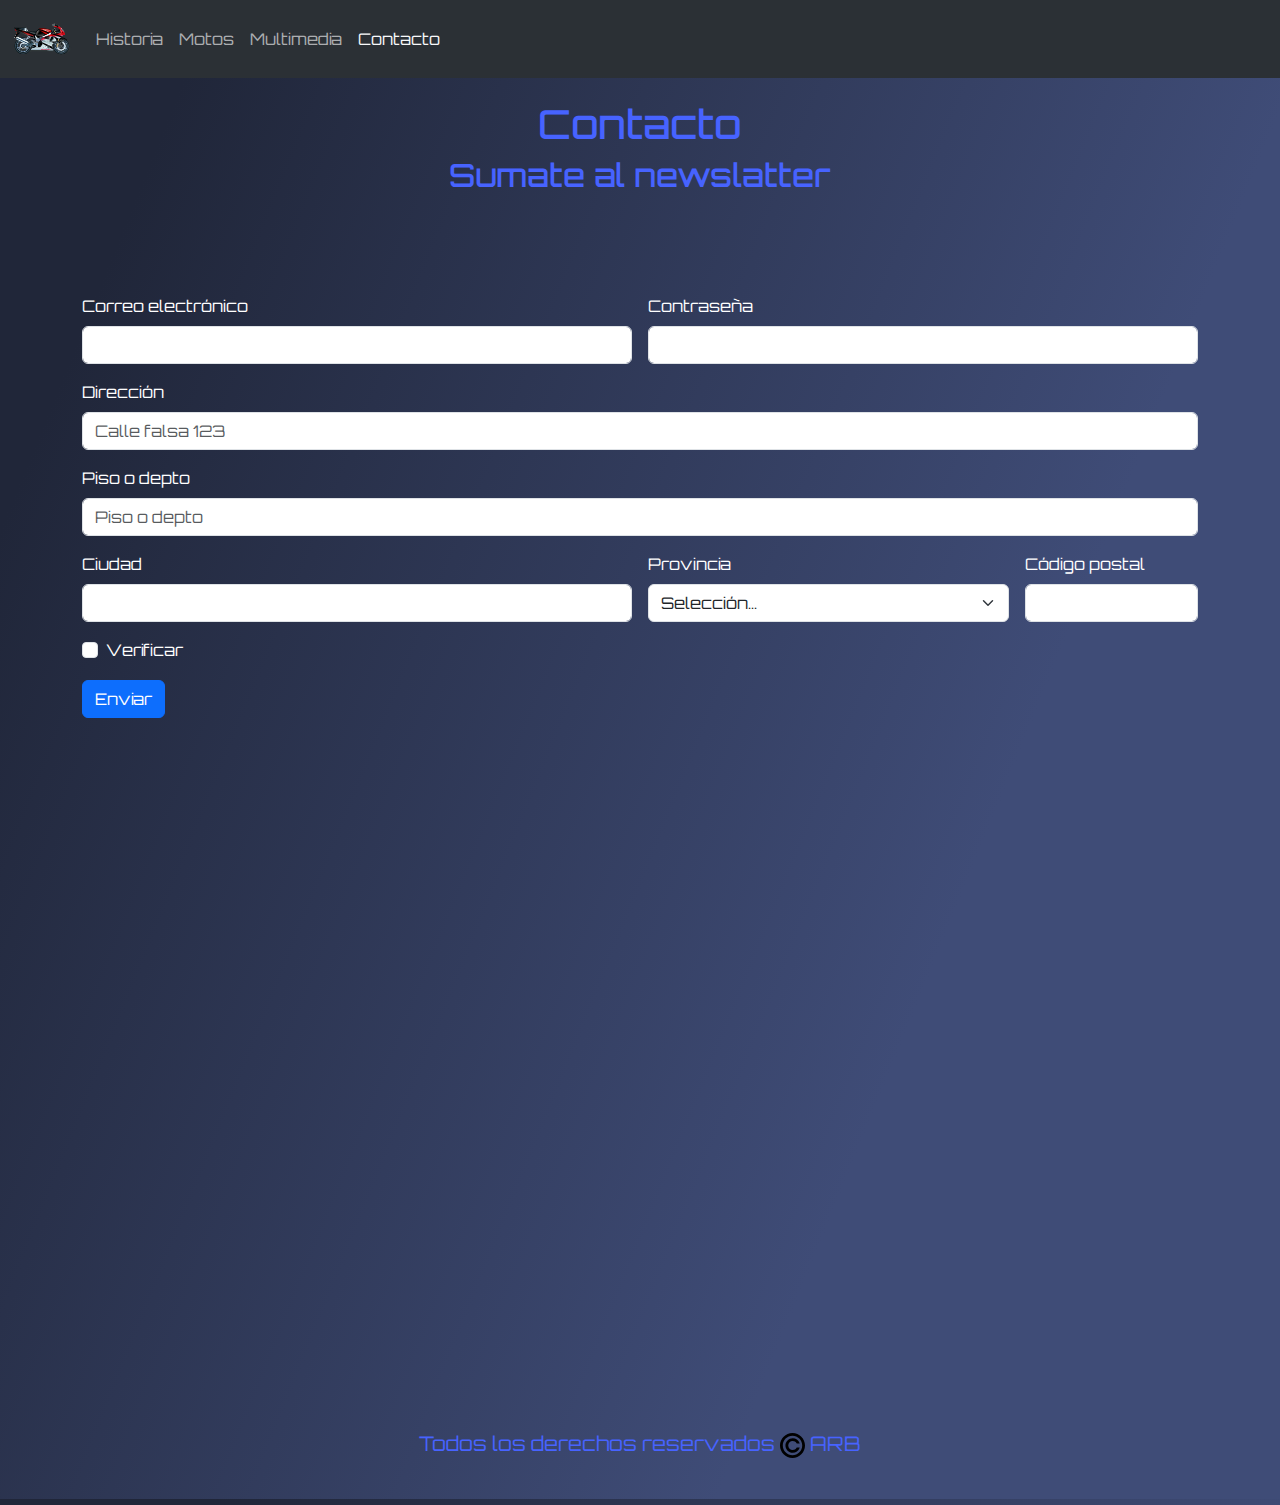
==== commit ef768fe7: "gutters en noticias, boton acordeones, juego, control sonido" ====
--- a/pages/contacto.html
+++ b/pages/contacto.html
@@ -3,153 +3,158 @@
 <html lang="en">
 
 <!--meta links favicon css titulo del sitio-->
+
 <head>
-    <meta charset="UTF-8">
-    <meta http-equiv="X-UA-Compatible" content="IE=edge">
-    <meta name="viewport" content="width=device-width, initial-scale=1.0">
-    <link rel="shortcut icon" href="../images/motoFavi.jpg" type="image/x-icon">
-    <link href="https://unpkg.com/aos@2.3.1/dist/aos.css" rel="stylesheet">
-    <link rel="stylesheet" href="../css/bootstrap.min.css">
-    <link rel="stylesheet" href="../css/styles.css">
-    <title>¡Motorbikes!</title>
+  <meta charset="UTF-8">
+  <meta http-equiv="X-UA-Compatible" content="IE=edge">
+  <meta name="viewport" content="width=device-width, initial-scale=1.0">
+  <link rel="shortcut icon" href="../images/motoFavi.jpg" type="image/x-icon">
+  <link href="https://unpkg.com/aos@2.3.1/dist/aos.css" rel="stylesheet">
+  <link rel="stylesheet" href="../css/bootstrap.min.css">
+  <link rel="stylesheet" href="../css/styles.css">
+  <title>¡Motorbikes!</title>
 </head>
 
 <!--cuerpo principal de pagina Contacto -->
+
 <body class="container cuerpoContacto">
-    <nav class="navbar fixed-top navbar-expand-lg bg-body-tertiary bg-dark" data-bs-theme="dark">
-        <div class="container-fluid">
-            <a class="navbar-brand" href="../index.html"><img src="../images/motorcycle-svgrepo-com.svg" alt="logo"
-                    width="60" height="60"></a>
-            <button class="navbar-toggler" type="button" data-bs-toggle="collapse" data-bs-target="#navbarNavAltMarkup"
-                aria-controls="navbarNavAltMarkup" aria-expanded="false" aria-label="Toggle navigation">
-                <span class="navbar-toggler-icon"></span>
-            </button>
-            <div class="collapse navbar-collapse" id="navbarNavAltMarkup">
-                <div class="navbar-nav">
-                    <a class="nav-link" href="../pages/historia.html">Historia</a>
-                    <a class="nav-link" href="../pages/motos.html">Motos</a>
-                    <a class="nav-link" href="../pages/multimedia.html">Multimedia</a>
-                    <a class="nav-link active" aria-current="page" href="#">Contacto</a>
-                </div>
+  <nav class="navbar fixed-top navbar-expand-lg bg-body-tertiary bg-dark" data-bs-theme="dark">
+    <div class="container-fluid">
+      <a class="navbar-brand" href="../index.html"><img src="../images/motorcycle-svgrepo-com.svg" alt="logo" width="60"
+          height="60"></a>
+      <button class="navbar-toggler" type="button" data-bs-toggle="collapse" data-bs-target="#navbarNavAltMarkup"
+        aria-controls="navbarNavAltMarkup" aria-expanded="false" aria-label="Toggle navigation">
+        <span class="navbar-toggler-icon"></span>
+      </button>
+      <div class="collapse navbar-collapse" id="navbarNavAltMarkup">
+        <div class="navbar-nav">
+          <a class="nav-link" href="../pages/historia.html">Historia</a>
+          <a class="nav-link" href="../pages/motos.html">Motos</a>
+          <a class="nav-link" href="../pages/multimedia.html">Multimedia</a>
+          <a class="nav-link active" aria-current="page" href="#">Contacto</a>
+        </div>
+      </div>
+    </div>
+  </nav>
+
+  <!--Contenedor Titulos-->
+  <div class="contenedorH1">
+    <h1>Contacto</h1>
+    <h2>Sumate al newslatter</h2>
+  </div>
+
+  <!--Contenedor Formulario-->
+  <form id="formulario" class="row g-3">
+    <div class="col-md-6">
+      <label for="inputEmail4" class="form-label">Correo electrónico</label>
+      <input type="email" class="form-control" id="inputEmail4">
+    </div>
+    <div class="col-md-6">
+      <label for="inputPassword4" class="form-label">Contraseña</label>
+      <input type="password" class="form-control" id="inputPassword4">
+    </div>
+    <div class="col-12">
+      <label for="inputAddress" class="form-label">Dirección</label>
+      <input type="text" class="form-control" id="inputAddress" placeholder="Calle falsa 123">
+    </div>
+    <div class="col-12">
+      <label for="inputAddress2" class="form-label">Piso o depto</label>
+      <input type="text" class="form-control" id="inputAddress2" placeholder="Piso o depto">
+    </div>
+    <div class="col-md-6">
+      <label for="inputCity" class="form-label">Ciudad</label>
+      <input type="text" class="form-control" id="Ciudad">
+    </div>
+    <div class="col-md-4">
+      <label for="inputState" class="form-label">Provincia</label>
+      <select id="inputState" class="form-select">
+        <option selected>Selección...</option>
+        <option>Buenos Aires</option>
+        <option>Misiones</option>
+        <option>Entre Rios</option>
+        <option>Córdoba</option>
+      </select>
+    </div>
+    <div class="col-md-2">
+      <label for="inputZip" class="form-label">Código postal</label>
+      <input type="text" class="form-control" id="inputZip">
+    </div>
+    <div class="col-12">
+      <div class="form-check">
+        <input class="form-check-input" type="checkbox" id="gridCheck">
+        <label class="form-check-label" for="gridCheck">
+          Verificar
+        </label>
+      </div>
+    </div>
+    <div class="col-12">
+      <button type="submit" class="btn btn-primary">Enviar</button>
+    </div>
+  </form>
+
+  <!--Contenedor Mapa-->
+  <div class="mapa">
+    <div class="container">
+      <div class="row">
+        <iframe
+          src="https://www.google.com/maps/embed?pb=!1m14!1m12!1m3!1d22006.909060928116!2d-57.95461338747959!3d-34.92284332078868!2m3!1f0!2f0!3f0!3m2!1i1024!2i768!4f13.1!5e0!3m2!1ses!2sar!4v1678194452359!5m2!1ses!2sar"
+          width="600" height="450" style="border:0;" allowfullscreen="" loading="lazy"
+          referrerpolicy="no-referrer-when-downgrade"></iframe>
+      </div>
+    </div>
+  </div>
+
+  
+  <!--Footer-->
+  <footer class="footer">
+    <div class="container">
+      <div class="row gy-4">
+        <div class="col-lg-4 col-md-12">
+          <div data-aos="fade-up">
+            <div class="direccion">
+              <h4>Informacion de contacto</h4>
+              <p>Direccion: Avenida 13 Nª 8903 La Plata</p>
+              <p class="mail">eMail: motorbikes@motors.com</p>
             </div>
-        </div>
-    </nav>
-
-    <!--Contenedor Titulos-->
-    <div class="contenedorH1">
-        <h1>Contacto</h1>
-        <h2>Sumate al newslatter</h2>
-    </div>
-
-    <!--Contenedor Formulario-->
-    <form id="formulario" class="row g-3">
-        <div class="col-md-6">
-          <label for="inputEmail4" class="form-label">Correo electrónico</label>
-          <input type="email" class="form-control" id="inputEmail4">
-        </div>
-        <div class="col-md-6">
-          <label for="inputPassword4" class="form-label">Contraseña</label>
-          <input type="password" class="form-control" id="inputPassword4">
-        </div>
-        <div class="col-12">
-          <label for="inputAddress" class="form-label">Dirección</label>
-          <input type="text" class="form-control" id="inputAddress" placeholder="Calle falsa 123">
-        </div>
-        <div class="col-12">
-          <label for="inputAddress2" class="form-label">Piso o depto</label>
-          <input type="text" class="form-control" id="inputAddress2" placeholder="Piso o depto">
-        </div>
-        <div class="col-md-6">
-          <label for="inputCity" class="form-label">Ciudad</label>
-          <input type="text" class="form-control" id="Ciudad">
-        </div>
-        <div class="col-md-4">
-          <label for="inputState" class="form-label">Provincia</label>
-          <select id="inputState" class="form-select">
-            <option selected>Selección...</option>
-            <option>Buenos Aires</option>
-            <option>Misiones</option>
-            <option>Entre Rios</option>
-            <option>Córdoba</option>
-          </select>
-        </div>
-        <div class="col-md-2">
-          <label for="inputZip" class="form-label">Código postal</label>
-          <input type="text" class="form-control" id="inputZip">
-        </div>
-        <div class="col-12">
-          <div class="form-check">
-            <input class="form-check-input" type="checkbox" id="gridCheck">
-            <label class="form-check-label" for="gridCheck">
-              Verificar
-            </label>
           </div>
         </div>
-        <div class="col-12">
-          <button type="submit" class="btn btn-primary">Enviar</button>
+        <div class="col-lg-4 col-md-12">
+          <div data-aos="flip-left">
+            <div class="redes">
+              <h4>Seguinos</h4>
+              <a href="https://twitter.com/MotorbikeMag" target="_blank" rel="noopener noreferrer"><img width="50"
+                  src="../images/twitter.svg" alt="Logo de Twitter"></a>
+              <a href="https://www.facebook.com/MotorbikesTV" target="_blank" rel="noopener noreferrer"><img width="50"
+                  src="../images/facebook.svg" alt="Logo de Facebook"></a>
+              <a href="https://www.instagram.com/motorbikemag/?hl=es" target="_blank" rel="noopener noreferrer"><img
+                  width="50" src="../images/instagram.svg" alt="Logo de Instagram"></a>
+            </div>
+          </div>
         </div>
-      </form>    
-
-    <!--Contenedor Mapa-->
-    <div class="mapa">
-        <div class="container">
-            <div class="row">
-                <iframe
-                    src="https://www.google.com/maps/embed?pb=!1m14!1m12!1m3!1d22006.909060928116!2d-57.95461338747959!3d-34.92284332078868!2m3!1f0!2f0!3f0!3m2!1i1024!2i768!4f13.1!5e0!3m2!1ses!2sar!4v1678194452359!5m2!1ses!2sar"
-                    width="600" height="450" style="border:0;" allowfullscreen="" loading="lazy"
-                    referrerpolicy="no-referrer-when-downgrade"></iframe>
+        <div class="col-lg-4 col-md-12">
+          <div data-aos="fade-up">
+            <div class="suscripcion">
+              <h4>Suscribite</h4>
+              <p>Ingresa tu email:</p>
+              <div class="col-md-12 campoInput">
+                <input type="email" class="form-control" id="inputEmail4">
+              </div>
+              <button type="button" class="btn btn-outline-primary">Enviar</button>
             </div>
+          </div>
         </div>
+        <div class="col-md-12 text-center">
+          <p>Todos los derechos reservados <img width="25" src="../images/copyright.svg" alt="Logo copyright">
+            ARB</p>
+        </div>
+      </div>
     </div>
-
-    <!--Footer-->
-    <footer class="footer">
-      <div class="container">
-          <div class="row">
-              <div class="col-lg-4 col-md-12">
-                  <div data-aos="fade-up">
-                      <div class="direccion">
-                          <h4>Informacion de contacto</h4>
-                          <p>Direccion: Avenida 13 Nª 8903 La Plata</p>
-                          <p class="mail">eMail: motorbikes@motors.com</p>
-                      </div>
-                  </div>
-              </div>
-              <div class="col-lg-4 col-md-12">
-                  <div data-aos="flip-left">
-                      <div class="redes">
-                          <h4>Seguinos</h4>
-                          <a href="https://twitter.com/MotorbikeMag" target="_blank" rel="noopener noreferrer"><img
-                                  width="50" src="../images/twitter.svg" alt="Logo de Twitter"></a>
-                          <a href="https://www.facebook.com/MotorbikesTV" target="_blank"
-                              rel="noopener noreferrer"><img width="50" src="../images/facebook.svg"
-                                  alt="Logo de Facebook"></a>
-                          <a href="https://www.instagram.com/motorbikemag/?hl=es" target="_blank"
-                              rel="noopener noreferrer"><img width="50" src="../images/instagram.svg"
-                                  alt="Logo de Instagram"></a>
-                      </div>
-                  </div>
-              </div>
-              <div class="col-lg-4 col-md-12">
-                  <div data-aos="fade-up">
-                      <div class="suscripcion">
-                          <h4>Suscribite</h4>
-                          <p>Ingresa tu email:</p>
-                          <div class="col-md-12 campoInput">
-                            <input type="email" class="form-control" id="inputEmail4">
-                        </div>
-                          <button type="button" class="btn btn-outline-primary">Enviar</button>
-                      </div>
-                  </div>
-              </div>
-          </div>
-      </div>
   </footer>
 
-      <!--Scripts bootstrap y aos -->
-      <script src="../scripts/bootstrap.bundle.min.js"></script>
-      <script src="https://unpkg.com/aos@2.3.1/dist/aos.js"></script>
-      <script>AOS.init();</script>
+  <!--Scripts bootstrap y aos -->
+  <script src="../scripts/bootstrap.bundle.min.js"></script>
+  <script src="https://unpkg.com/aos@2.3.1/dist/aos.js"></script>
+  <script>AOS.init();</script>
 
 </body>
 
